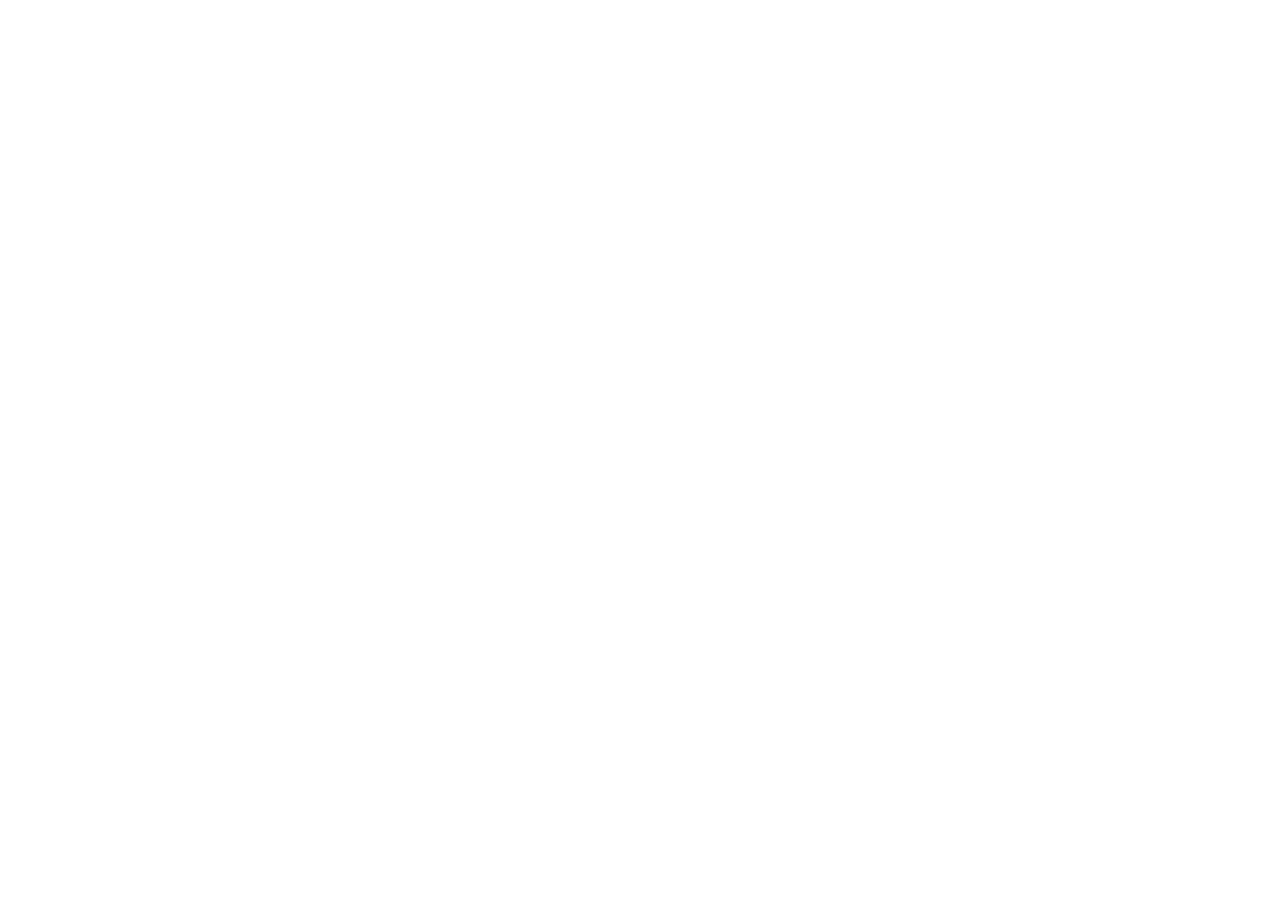
==== src/view/index.html @ 6b0b3efb "Organized project structure" ====
<html lang="en">
<head>
    <meta charset="UTF-8">
    <meta http-equiv="X-UA-Compatible" content="IE=edge">
    <meta name="viewport" content="width=device-width, initial-scale=1.0">
    <title>Document</title>
</head>
<body>
    <script src="../js/fen.js"></script>
</body>
</html>
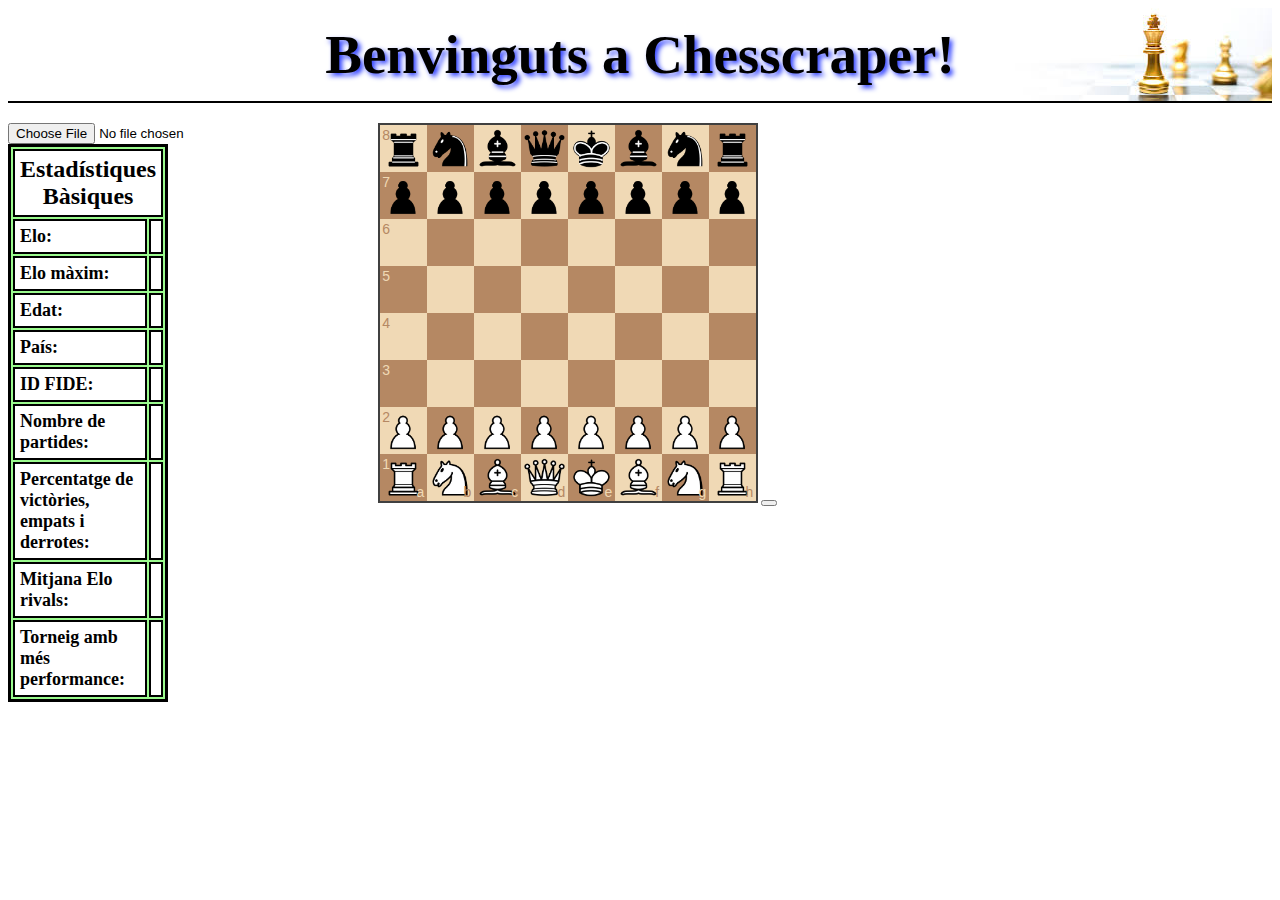
==== commit 43751091: "Add files via upload" ====
--- a/src/view/index.html
+++ b/src/view/index.html
@@ -1,11 +1,68 @@
-<html lang="en">
-<head>
-    <meta charset="UTF-8">
-    <meta http-equiv="X-UA-Compatible" content="IE=edge">
-    <meta name="viewport" content="width=device-width, initial-scale=1.0">
-    <title>Document</title>
-</head>
-<body>
-    <script src="../js/fen.js"></script>
-</body>
-</html>+<!DOCTYPE html>
+<html>
+  <head>
+    <meta charset="utf8" />
+    <title>Chesscraper</title>
+    <link rel="stylesheet" href="../css/styles.css" />
+    <link rel="stylesheet" href="../css/chessboard.css" />
+  </head>
+  <body>
+    <header class="header text-align-center">Benvinguts a Chesscraper!</header>
+    
+    <div id="barra-lateral" class="inline-block">
+      <input type="file" id="upload-pgn">
+      <table>
+        <tr>
+          <th colspan="2">Estadístiques Bàsiques</th>
+        </tr>
+        <tr>
+          <td>Elo:</td>
+          <td></td>
+        </tr>
+        <tr>
+          <td>Elo màxim:</td>
+          <td></td>
+        </tr>
+        <tr>
+          <td>Edat:</td>
+          <td></td>
+        </tr>
+        <tr>
+          <td>País:</td>
+          <td></td>
+        </tr>
+        <tr>
+          <td>ID FIDE:</td>
+          <td></td>
+        </tr>
+        <tr>
+          <td>Nombre de partides:</td>
+          <td></td>
+        </tr>
+        <tr>
+          <td>Percentatge de victòries, empats i derrotes:</td>
+          <td></td>
+        </tr>
+        <tr>
+          <td>Mitjana Elo rivals:</td>
+          <td></td>
+        </tr>
+        <tr>
+          <td>Torneig amb més performance:</td>
+          <td></td>
+        </tr>
+      </table>
+    </div>
+    <div id="board" class="inline-block"></div>
+    <button id="next-move"></button>
+    <div id="stats-dinamiques"></div>
+    <div id="notacio" class="inline-block"></div>
+
+    <script src="https://code.jquery.com/jquery-3.6.0.js"></script>
+    <script src="../js/board.js"></script>
+    <script src="../js/fen.js"></script>
+    <script src="../js/ini.js"></script>
+    <script src="../js/pgn.js"></script>
+    <script src="../js/player-info.js"></script>
+  </body>
+</html>
--- a/src/css/styles.css
+++ b/src/css/styles.css
@@ -0,0 +1,40 @@
+.header {
+  
+  font: bold 55px normal;
+  margin-bottom: 20px;
+  padding: 15px 0;
+  border-bottom: solid 2px #000;
+  width: 100%;
+  text-shadow: #34f 3px 3px 5px;
+  background: url("../view/img/header.jpg") right;
+  background-repeat: repeat-y;
+}
+
+.text-align-center{
+  text-align: center;
+}
+
+table {
+  border: solid 3px #000;
+  background-color: rgba(130, 250, 114, 0.8);
+  width: 20%;
+}
+td,
+th {
+  font: bold 18px Verdana;
+  border: solid 2px #000;
+  margin: 0px;
+  padding: 5px;
+  background-color: #fff;
+}
+th {
+  font-size: 24px;
+}
+
+.inline-block{
+  display: inline-block;
+}
+
+#barra-lateral{
+  float: left;
+}
--- a/src/css/chessboard.css
+++ b/src/css/chessboard.css
@@ -0,0 +1,59 @@
+/*! chessboard.js v1.0.0 | (c) 2019 Chris Oakman | MIT License chessboardjs.com/license */
+
+#board{
+  width: 30%;
+  height: 30%;
+}
+
+.clearfix-7da63 {
+  clear: both;
+}
+
+.board-b72b1 {
+  border: 2px solid #404040;
+  box-sizing: content-box;
+}
+
+.square-55d63 {
+  float: left;
+  position: relative;
+
+  /* disable any native browser highlighting */
+  -webkit-touch-callout: none;
+    -webkit-user-select: none;
+     -khtml-user-select: none;
+       -moz-user-select: none;
+        -ms-user-select: none;
+            user-select: none;
+}
+
+.white-1e1d7 {
+  background-color: #f0d9b5;
+  color: #b58863;
+}
+
+.black-3c85d {
+  background-color: #b58863;
+  color: #f0d9b5;
+}
+
+.highlight1-32417, .highlight2-9c5d2 {
+  box-shadow: inset 0 0 3px 3px yellow;
+}
+
+.notation-322f9 {
+  cursor: default;
+  font-family: "Helvetica Neue", Helvetica, Arial, sans-serif;
+  font-size: 14px;
+  position: absolute;
+}
+
+.alpha-d2270 {
+  bottom: 1px;
+  right: 3px;
+}
+
+.numeric-fc462 {
+  top: 2px;
+  left: 2px;
+}
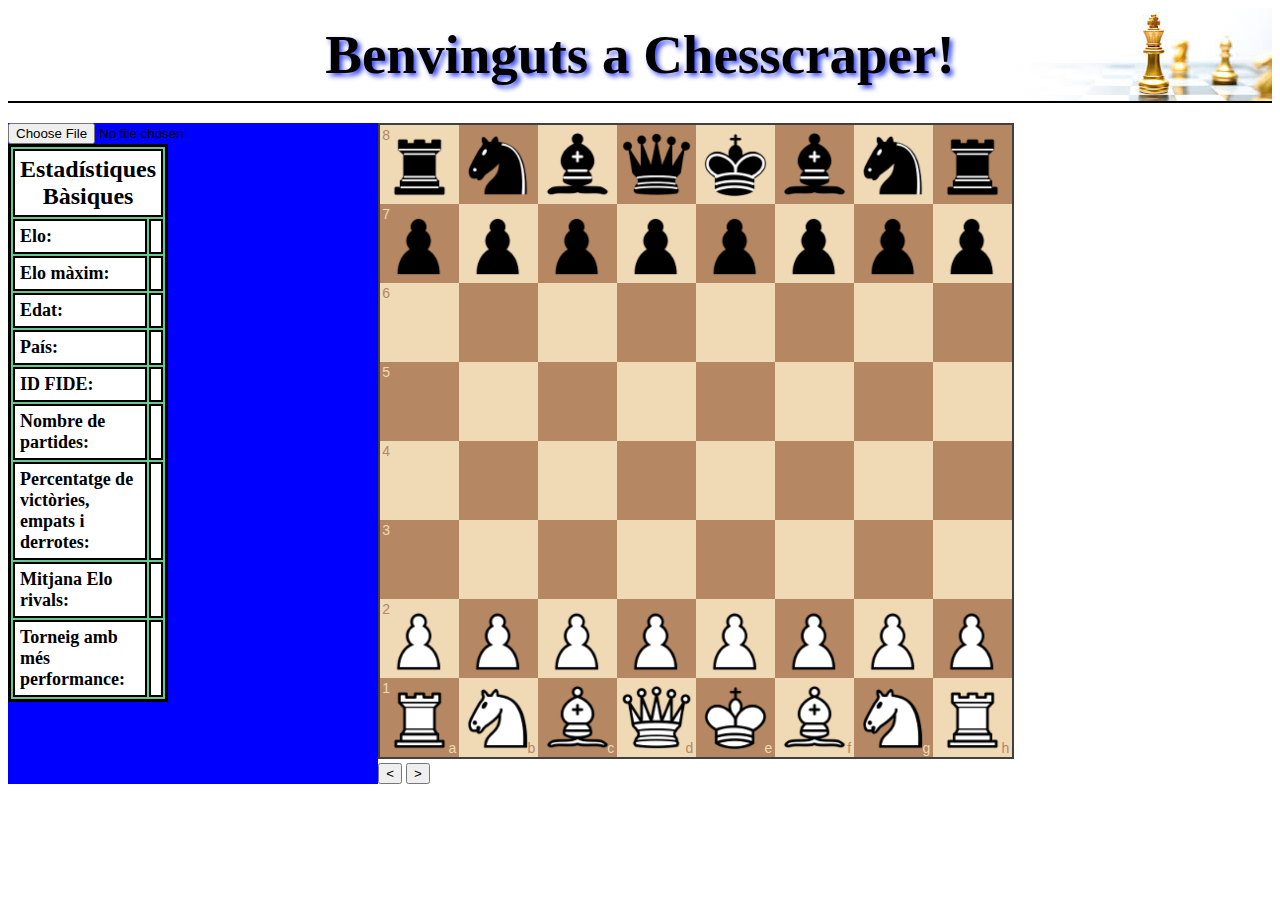
==== commit 2755562c: "Add files via upload" ====
--- a/src/view/index.html
+++ b/src/view/index.html
@@ -8,55 +8,65 @@
   </head>
   <body>
     <header class="header text-align-center">Benvinguts a Chesscraper!</header>
-    
-    <div id="barra-lateral" class="inline-block">
-      <input type="file" id="upload-pgn">
-      <table>
-        <tr>
-          <th colspan="2">Estadístiques Bàsiques</th>
-        </tr>
-        <tr>
-          <td>Elo:</td>
-          <td></td>
-        </tr>
-        <tr>
-          <td>Elo màxim:</td>
-          <td></td>
-        </tr>
-        <tr>
-          <td>Edat:</td>
-          <td></td>
-        </tr>
-        <tr>
-          <td>País:</td>
-          <td></td>
-        </tr>
-        <tr>
-          <td>ID FIDE:</td>
-          <td></td>
-        </tr>
-        <tr>
-          <td>Nombre de partides:</td>
-          <td></td>
-        </tr>
-        <tr>
-          <td>Percentatge de victòries, empats i derrotes:</td>
-          <td></td>
-        </tr>
-        <tr>
-          <td>Mitjana Elo rivals:</td>
-          <td></td>
-        </tr>
-        <tr>
-          <td>Torneig amb més performance:</td>
-          <td></td>
-        </tr>
-      </table>
+
+    <div class="container">
+      <div id="barra-lateral" class="inline-block">
+        <input type="file" id="upload-pgn" />
+        <table>
+          <tr>
+            <th colspan="2">Estadístiques Bàsiques</th>
+          </tr>
+          <tr>
+            <td>Elo:</td>
+            <td></td>
+          </tr>
+          <tr>
+            <td>Elo màxim:</td>
+            <td></td>
+          </tr>
+          <tr>
+            <td>Edat:</td>
+            <td></td>
+          </tr>
+          <tr>
+            <td>País:</td>
+            <td></td>
+          </tr>
+          <tr>
+            <td>ID FIDE:</td>
+            <td></td>
+          </tr>
+          <tr>
+            <td>Nombre de partides:</td>
+            <td></td>
+          </tr>
+          <tr>
+            <td>Percentatge de victòries, empats i derrotes:</td>
+            <td></td>
+          </tr>
+          <tr>
+            <td>Mitjana Elo rivals:</td>
+            <td></td>
+          </tr>
+          <tr>
+            <td>Torneig amb més performance:</td>
+            <td></td>
+          </tr>
+        </table>
+      </div>
+      <div>
+        <div id="board"></div>
+        <div>
+          <button id="prev-move"><</button>
+          <button id="next-move">></button>
+        </div>
+      </div>
+      <div id="stats-dinamiques"></div>
+      <div class="container">
+        <div id="games-list"></div>
+        <div id="notation"></div>
+      </div>
     </div>
-    <div id="board" class="inline-block"></div>
-    <button id="next-move"></button>
-    <div id="stats-dinamiques"></div>
-    <div id="notacio" class="inline-block"></div>
 
     <script src="https://code.jquery.com/jquery-3.6.0.js"></script>
     <script src="../js/board.js"></script>
@@ -64,5 +74,6 @@
     <script src="../js/ini.js"></script>
     <script src="../js/pgn.js"></script>
     <script src="../js/player-info.js"></script>
+    <script src="../js/notation.js"></script>
   </body>
 </html>
--- a/src/css/styles.css
+++ b/src/css/styles.css
@@ -1,5 +1,5 @@
 .header {
-  
+  text-align: center;
   font: bold 55px normal;
   margin-bottom: 20px;
   padding: 15px 0;
@@ -10,8 +10,8 @@
   background-repeat: repeat-y;
 }
 
-.text-align-center{
-  text-align: center;
+.container{
+  display: flex;
 }
 
 table {
@@ -37,4 +37,18 @@
 
 #barra-lateral{
   float: left;
+  background-color: blue;
 }
+
+
+#notation{
+  height: 30rem;
+  overflow-y: auto;
+  background-color: green;;
+}
+
+#games-list{
+  height: 30rem;
+  overflow-y: auto;
+  background-color: rgb(50, 49, 141);;
+}--- a/src/css/chessboard.css
+++ b/src/css/chessboard.css
@@ -1,8 +1,8 @@
 /*! chessboard.js v1.0.0 | (c) 2019 Chris Oakman | MIT License chessboardjs.com/license */
 
 #board{
-  width: 30%;
-  height: 30%;
+  width: 40rem;
+  height: 40rem;
 }
 
 .clearfix-7da63 {
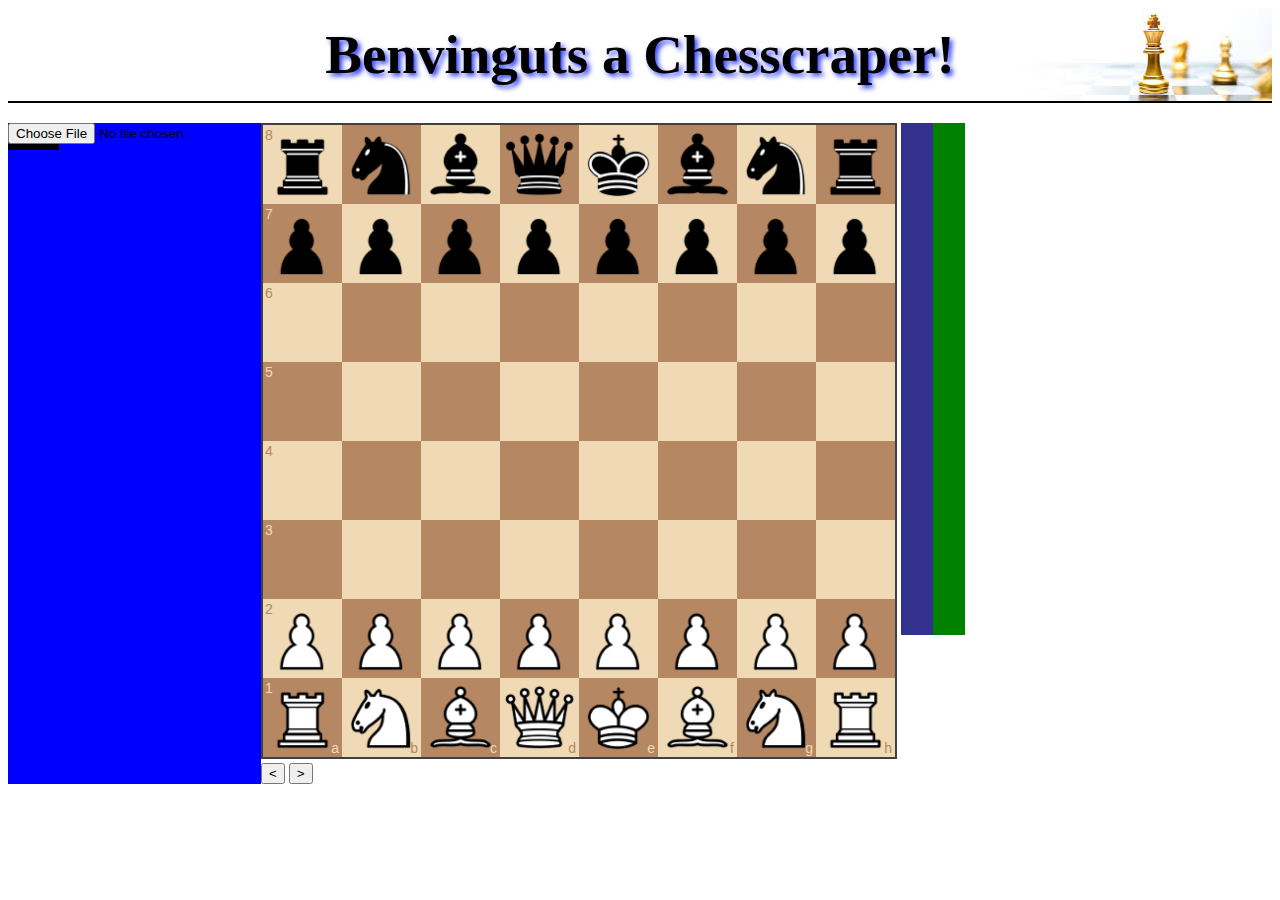
==== commit 5c61815d: "Add files via upload" ====
--- a/src/view/index.html
+++ b/src/view/index.html
@@ -12,46 +12,8 @@
     <div class="container">
       <div id="barra-lateral" class="inline-block">
         <input type="file" id="upload-pgn" />
-        <table>
-          <tr>
-            <th colspan="2">Estadístiques Bàsiques</th>
-          </tr>
-          <tr>
-            <td>Elo:</td>
-            <td></td>
-          </tr>
-          <tr>
-            <td>Elo màxim:</td>
-            <td></td>
-          </tr>
-          <tr>
-            <td>Edat:</td>
-            <td></td>
-          </tr>
-          <tr>
-            <td>País:</td>
-            <td></td>
-          </tr>
-          <tr>
-            <td>ID FIDE:</td>
-            <td></td>
-          </tr>
-          <tr>
-            <td>Nombre de partides:</td>
-            <td></td>
-          </tr>
-          <tr>
-            <td>Percentatge de victòries, empats i derrotes:</td>
-            <td></td>
-          </tr>
-          <tr>
-            <td>Mitjana Elo rivals:</td>
-            <td></td>
-          </tr>
-          <tr>
-            <td>Torneig amb més performance:</td>
-            <td></td>
-          </tr>
+        <table id="data">
+          
         </table>
       </div>
       <div>
@@ -63,8 +25,8 @@
       </div>
       <div id="stats-dinamiques"></div>
       <div class="container">
-        <div id="games-list"></div>
-        <div id="notation"></div>
+        <div class="notation-container" id="games-list"></div>
+        <div class="notation-container" id="notation"></div>
       </div>
     </div>
 
--- a/src/css/styles.css
+++ b/src/css/styles.css
@@ -42,13 +42,26 @@
 
 
 #notation{
-  height: 30rem;
-  overflow-y: auto;
   background-color: green;;
 }
 
-#games-list{
+.notation-container{
+  padding: 1rem;
   height: 30rem;
   overflow-y: auto;
+}
+
+#notation ul{
+  width: 4rem;
+}
+
+#notation li{
+  overflow: hidden;
+  width: 100%;
+  display: flex;
+  justify-content: space-between;
+}
+
+#games-list{
   background-color: rgb(50, 49, 141);;
 }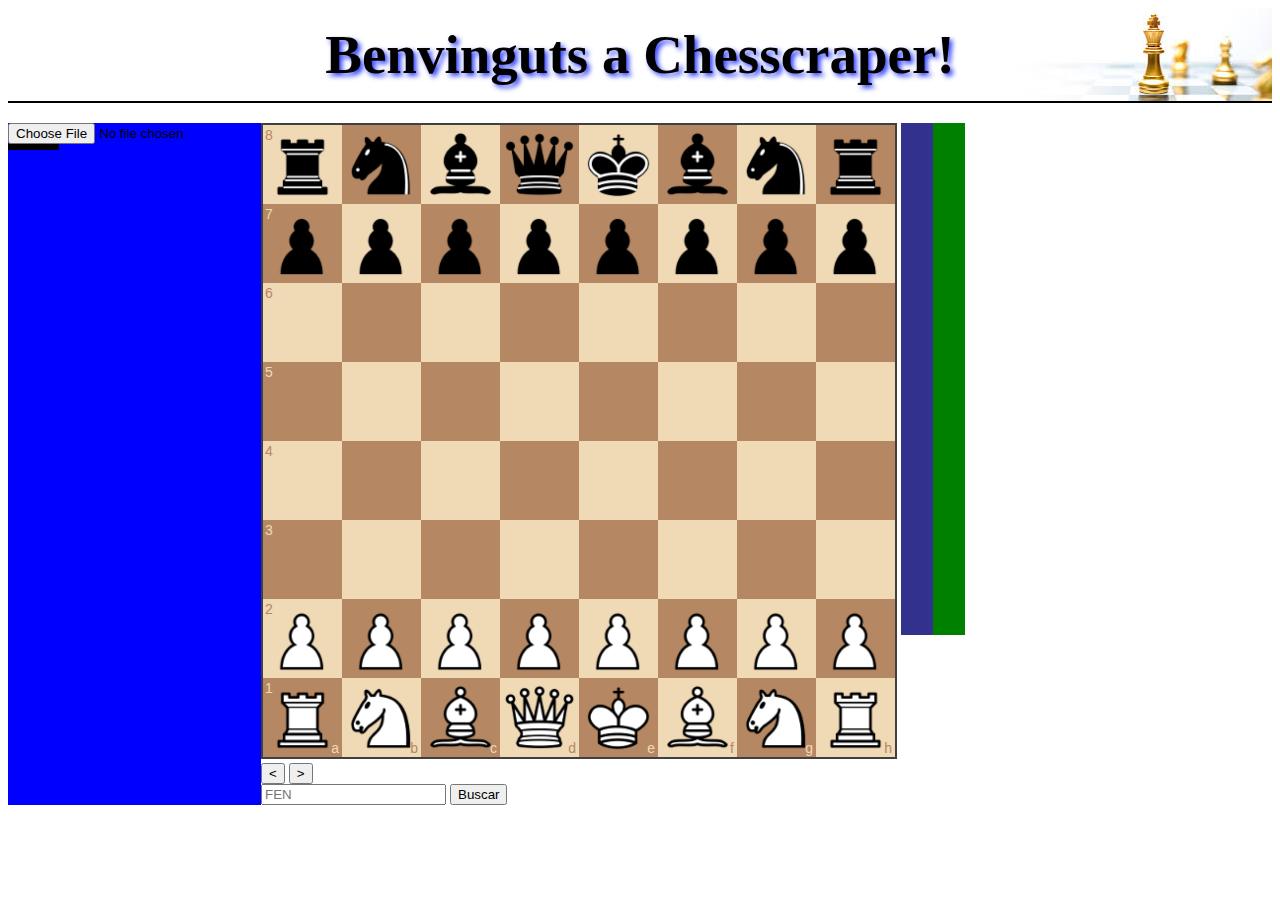
==== commit 18a0316d: "Add files via upload" ====
--- a/src/view/index.html
+++ b/src/view/index.html
@@ -22,6 +22,8 @@
           <button id="prev-move"><</button>
           <button id="next-move">></button>
         </div>
+        <input type="text" id="search-fen" placeholder="FEN">
+        <button id="search">Buscar</button>
       </div>
       <div id="stats-dinamiques"></div>
       <div class="container">
